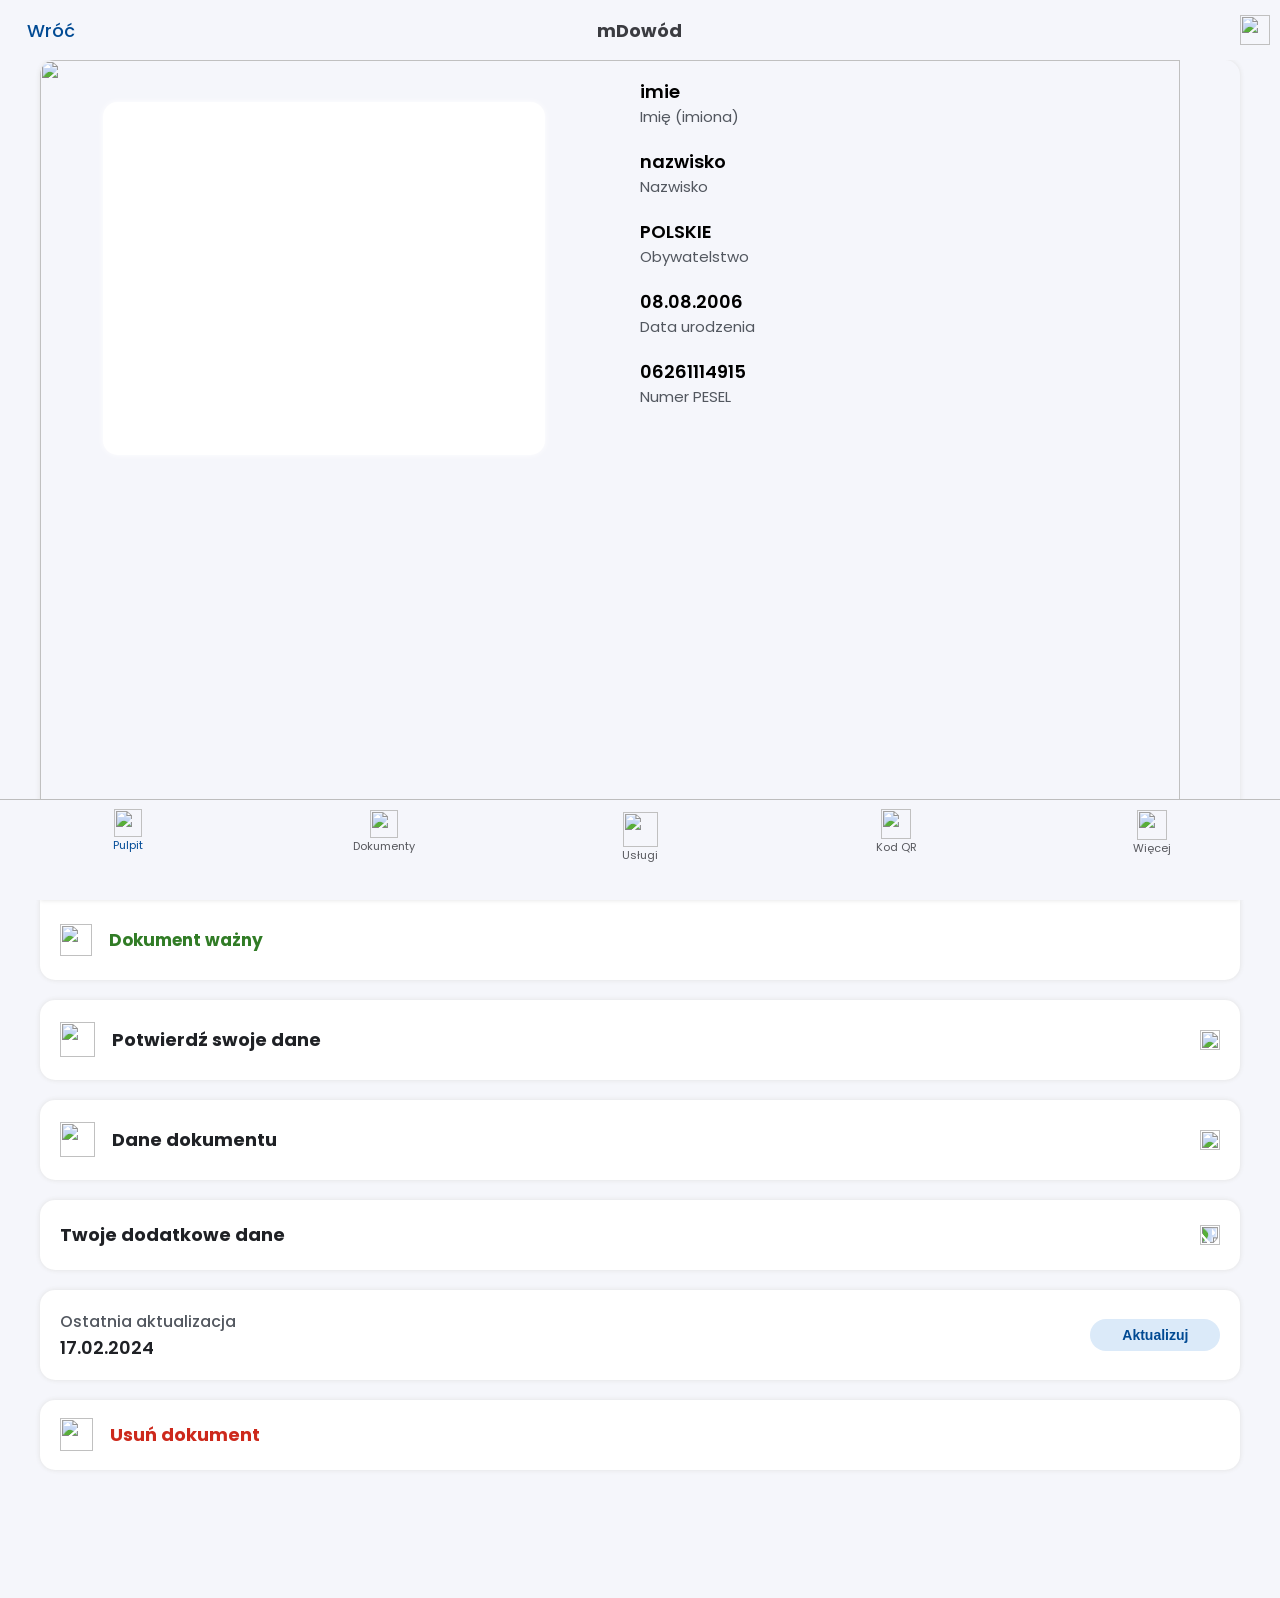
==== id.html @ bbe7b593 "Add files via upload" ====
<head>
    <link rel="stylesheet" href="id.css?v=1.3">
    <link rel="icon" type="image/x-icon" href="https://i.imgur.com/gC8DDHD.png">
    <title>mObywatel</title>
    <link rel="apple-touch-icon" href="https://i.imgur.com/gC8DDHD.png">
    <meta name="format-detection" content="telephone=no">
    <link rel="shortcut icon" href="https://i.imgur.com/gC8DDHD.png">
    <meta name="viewport" content="width=device-width, initial-scale=0.8, user-scalable=no">
</head>
<body>
    <div class="top_grid">
        <div class="action_grid">
            <img src="https://i.imgur.com/MBLAM9x.png" class="back_img">
            <p class="back_text">Wróć</p>
        </div>
        <p class="title_text">mDowód</p>
        <img src="https://i.imgur.com/YQ6jvg7.png" class="help_img">
    </div>
    <div class="bottom_bar">
        <div class="bottom_bar_grid">
            <div class="bottom_element_grid">
                <img class="bottom_element_image" src="https://i.imgur.com/GdbE1uc.png">
                <p class="bottom_element_text" style="color: #024b97;">Pulpit</p>
            </div>
            <div class="bottom_element_grid" style="margin-top: 6px;">
                <img class="bottom_element_image" src="https://i.imgur.com/5Jn7WC3.png">
                <p class="bottom_element_text">Dokumenty</p>
            </div>
            <div class="bottom_element_grid" style="margin-top: 8px;">
                <img class="bottom_element_image" style="width: 35px;" src="https://i.imgur.com/wC5lr9l.png">
                <p class="bottom_element_text">Usługi</p>
            </div>
            <div class="bottom_element_grid" style="margin-top: 5px;">
                <img class="bottom_element_image" style="width: 30px;" src="https://i.imgur.com/FYL95et.png">
                <p class="bottom_element_text">Kod QR</p>
            </div>
            <div class="bottom_element_grid" style="margin-top: 6px;">
                <img class="bottom_element_image" style="width: 30px;" src="https://i.imgur.com/oshCIbv.png">
                <p class="bottom_element_text">Więcej</p>
            </div>
        </div>
    </div>
    <p class="time_text"></p>
    <div class="id_image_data">
        <img draggable="false" class="id_image" src="https://i.imgur.com/JnrzClA.png">
        <div class="inset">

        </div>
        <div class="id_own_image" style="background-image: url('https://imgur.com/a/h0Puja1');"></div>
        <video muted="muted" playsinline="playsinline" width="19%" height="15.5%" loop class="flag_video" autoplay muted>
            <source src="https://i.imgur.com/izbpCqH.mp4" type="video/mp4">
        </video>
        <div class="id_data_grid">
            <div class="data_holder">
                <p class="data_title firstname">imie</p>
                <p class="data_value">Imię (imiona)</p>
            </div>
            <div class="data_holder">
                <p class="data_title surname">nazwisko</p>
                <p class="data_value">Nazwisko</p>
            </div>
            <div class="data_holder">
                <p class="data_title">POLSKIE</p>
                <p class="data_value">Obywatelstwo</p>
            </div>
            <div class="data_holder">
                <p class="data_title">08.08.2006</p>
                <p class="data_value">Data urodzenia</p>
            </div>
            <div class="data_holder">
                <p class="data_title">06261114915</p>
                <p class="data_value">Numer PESEL</p>
            </div>
        </div>
    </div>
    <div class="id_bottom">
        <div class="bottom_grid">
            <img class="bottom_image" src="https://i.imgur.com/5S1bgPj.png">
            <p class="bottom_text" style="color: #317C26; font-size: 17px;">Dokument ważny</p>
        </div>
    </div>
    <div class="other_grid">
        <div class="bottom_holder">
            <div class="bottom_grid">
                <img class="bottom_image" style="width: 35px;" src="https://i.imgur.com/xUBD93p.png">
                <p class="bottom_text" style="color: #1f2125;">Potwierdź swoje dane</p>
            </div>
            <img class="action_arrow" src="https://i.imgur.com/aUZmu0W.png">
        </div>
        <div class="bottom_holder">
            <div class="bottom_grid">
                <img class="bottom_image" style="width: 35px;" src="https://i.imgur.com/4MOtjzn.png">
                <p class="bottom_text" style="color: #1f2125;">Dane dokumentu</p>
            </div>
            <img class="action_arrow" src="https://i.imgur.com/aUZmu0W.png">
        </div>
        <div class="bottom_holder" style="height: 70px;">
            <div class="bottom_grid">
                <p class="bottom_text" style="color: #1f2125; margin-left: 0px;">Twoje dodatkowe dane</p>
            </div>
            <img class="action_arrow" style="rotate: 90deg;" src="https://i.imgur.com/aUZmu0W.png">
        </div>
        <div class="bottom_holder" style="height: 90px;">
            <div class="bottom_update">
                <div class="bottom_update_grid">
                    <p class="bottom_update_text" style="margin-left: 0px;">Ostatnia aktualizacja</p>
                    <p class="bottom_update_value" style="margin-left: 0px;">17.02.2024</p>
                </div>
                <button class="bottom_update_button">Aktualizuj</button>
            </div>
        </div>
        <div class="bottom_holder" style="height: 70px; margin-bottom: 120px;">
            <div class="bottom_grid">
                <img class="bottom_image" style="width: 33px;" src="https://i.imgur.com/Ps3o2jv.png">
                <p class="bottom_text" style="color: #cd291c;">Usuń dokument</p>
            </div>
        </div>
    </div>
    <script src="id.js?v=1.3"></script>
</body>
---- id.css ----
@import url('https://fonts.googleapis.com/css2?family=Poppins:ital,wght@0,100;0,200;0,300;0,400;0,500;0,600;0,700;0,800;0,900;1,100;1,200;1,300;1,400;1,500;1,600;1,700;1,800;1,900&family=Roboto:ital,wght@0,100;0,300;0,400;0,500;0,700;0,900;1,100;1,300;1,400;1,500;1,700;1,900&display=swap');

::-webkit-scrollbar {
    display: none;
}

::-webkit-scrollbar-track {
    display: none;
}

::-webkit-scrollbar-thumb {
    display: none;
}

/**styling**/
body{
    background-color: #f5f6fb;
    overflow: auto;
}

.back_img{
    width: 17px;
    margin-top: auto;
    margin-bottom: auto;
}

.action_grid{
    cursor: pointer;
    margin-left: 10px;
    display: grid;
    grid-template-columns: max-content max-content;
}

.title_text{
    font-size: 18px;
    color: #3b3c41;
    text-align: center;
    width: 100%;
    font-weight: bold;
    margin-top: auto;
    margin-bottom: auto;
    height: max-content;
}

.id_data_grid{
    position: absolute;
    top: 18px;
    left: 50%;
    display: grid;
    grid-template-columns: 100%;
    grid-auto-flow: row;
    grid-auto-rows: 70px;
}

.data_value{
    color: #52575f;
    height: max-content;
    margin-top: auto;
    margin-bottom: auto;
    font-size: 15px;
}

.data_holder{
    width: 100%;
    height: max-content;
    display: grid;
    grid-template-columns: 100%;
    grid-template-rows: max-content max-content;
}

.flag_video{
    position: absolute;
    top: 49.45%;
    left: 7.5%;
}

.data_title{
    font-weight: 600;
    font-size: 18px;
    height: max-content;
    margin-top: auto;
    margin-bottom: auto;
}

p{
    font-family: "Poppins", sans-serif;
}

*{
    -webkit-user-select: none; /* Safari */
    -ms-user-select: none; /* IE 10 and IE 11 */
    user-select: none; /* Standard syntax */
}

.id_image_data{
    position: relative;
}

.id_image{
    z-index: -1;
    width: 95%;
    margin-left: auto;
    margin-right: auto;
    display: block;
    z-index: -1;
    pointer-events: none;
    box-shadow: 0px 0px 5px rgb(224, 224, 224);
    border-radius: 15px 15px 0px 0px;
}

.other_grid{
    margin-top: 10px;
    display: grid;
    grid-auto-flow: row;
    grid-auto-rows: max-content;
    width: 95%;
    margin-left: auto;
    margin-right: auto;
}

.bottom_holder{
    position: relative;
    width: 100%;
    height: 80px;
    background-color: white;
    box-shadow: 0px 0px 5px rgb(224, 224, 224);
    border-radius: 15px;
    margin-top: 10px;
    margin-bottom: 10px;
}

.bottom_element_image{
    pointer-events: none;
    width: 28px;
    margin-left: auto;
    margin-right: auto;
    margin-top: auto;
    margin-bottom: auto;
}

.bottom_element_grid{
    margin-top: 5px;
    margin-left: auto;
    margin-right: auto;
    grid-template-columns: 100%;
    grid-template-rows: max-content max-content;
    height: max-content;
    width: 100%;
    display: grid;
}

.bottom_element_text{
    margin-top: 0;
    font-size: 11px;
    color: #57585d;
    font-weight: 400;
    text-align: center;
}

.bottom_text{
    font-size: 18px;
    font-weight: bold;
    margin-top: auto;
    margin-bottom: auto;
    margin-left: 17px;
}

.bottom_grid{
    position: relative;
    display: grid;
    grid-template-columns: max-content max-content max-content;
    height: 100%;
    width: max-content;
    margin-top: auto;
    margin-bottom: auto;
    margin-left: 20px;
    margin-right: auto;
}

.bottom_bar_grid{
    display: grid;
    grid-template-columns: repeat(5, calc(100% / 5));
    height: 100%;
    margin-top: 4px;
    width: 100%;
}

.bottom_image{
    pointer-events: none;
    width: 32px;
    margin-top: auto;
    margin-bottom: auto;
}

.bottom_bar{
    position: fixed;
    background-color: #f5f6fb;
    border-top: 0.1px solid rgb(189, 189, 189);
    bottom: 0;
    left: 0;
    width: 100%;
    height: 100px;
    z-index: 10000;
}

.inset{
    box-shadow: inset 0px 0px 20px white;
    background-color: transparent;
    position: absolute;
    top: 5%;
    left: 7.5%;
    width: 35%;
    border-radius: 15px;
    height: 42%;
    z-index: 1000;
    background-position: center;
    background-size: 100%;
    background-repeat: no-repeat;
}

.id_own_image{
    pointer-events: none;
    filter: grayscale(1);
    box-shadow: 0px 0px 5px white;
    position: absolute;
    top: 5%;
    left: 7.5%;
    width: 35%;
    border-radius: 15px;
    height: 42%;
    background-color: white;
    background-position: center;
    background-size: 100%;
    background-repeat: no-repeat;
}

.bottom_update{
    display: grid;
    grid-template-columns: 50% 50%;
    grid-template-rows: 100%;
    height: 100%;
}

.bottom_update_button{
    color: #014a93;
    background-color: #dbeaf9;
    width: 130px;
    font-size: 14px;
    font-weight: bold;
    height: 32px;
    margin-top: auto;
    margin-bottom: auto;
    margin-left: auto;
    margin-right: 20px;
    border-radius: 20px;
    border: none;
}

.bottom_update_grid{
    margin-left: 20px;
    margin-top: auto;
    margin-bottom: auto;
    display: grid;
    grid-template-columns: 100%;
    grid-template-rows: max-content max-content;
    height: max-content;
}

.bottom_update_text{
    height: max-content;
    margin-top: auto;
    margin-bottom: auto;
    color: #52575f;
    font-size: 16px;
    font-weight: 500;
}

.bottom_update_value{
    height: max-content;
    margin-top: auto;
    margin-bottom: auto;
    color: #1f2125;
    font-weight: 600;
    font-size: 18px;
}

.action_arrow{
    position: absolute;
    top: 0;
    bottom: 0;
    right: 20px;
    width: 20px;
    order: 100;
    margin-top: auto;
    margin-bottom: auto;
}

.id_bottom{
    box-shadow: 0px 0px 5px rgb(224, 224, 224);
    border-radius: 0px 0px 15px 15px;
    background-color: white;
    height: 80px;
    z-index: 1;
    width: 95%;
    margin-left: auto;
    margin-right: auto;
}

.back_text{
    color: #014A93;
    font-weight: 500;
    font-size: 18px;
    height: max-content;
    margin-top: auto;
    margin-bottom: auto;
}

.help_img{
    width: 30px;
    margin-right: 10px;
    margin-left: auto;
    margin-top: auto;
    margin-bottom: auto;
    cursor: pointer;
}

.top_grid{
    z-index: 100000000;
    background-color: #f5f6fb;
    position: fixed;
    top: -10px;
    height: 60px;
    left: 0;
    width: 100%;
    display: grid;
    margin-top: 10px;
    grid-template-columns: repeat(3, calc(100% / 3));
}

.time_text{
    margin-top: 60px;
    margin-bottom: 20px;
    color: #666b72;
    margin-left: auto;
    margin-right: auto;
    text-align: center;
}
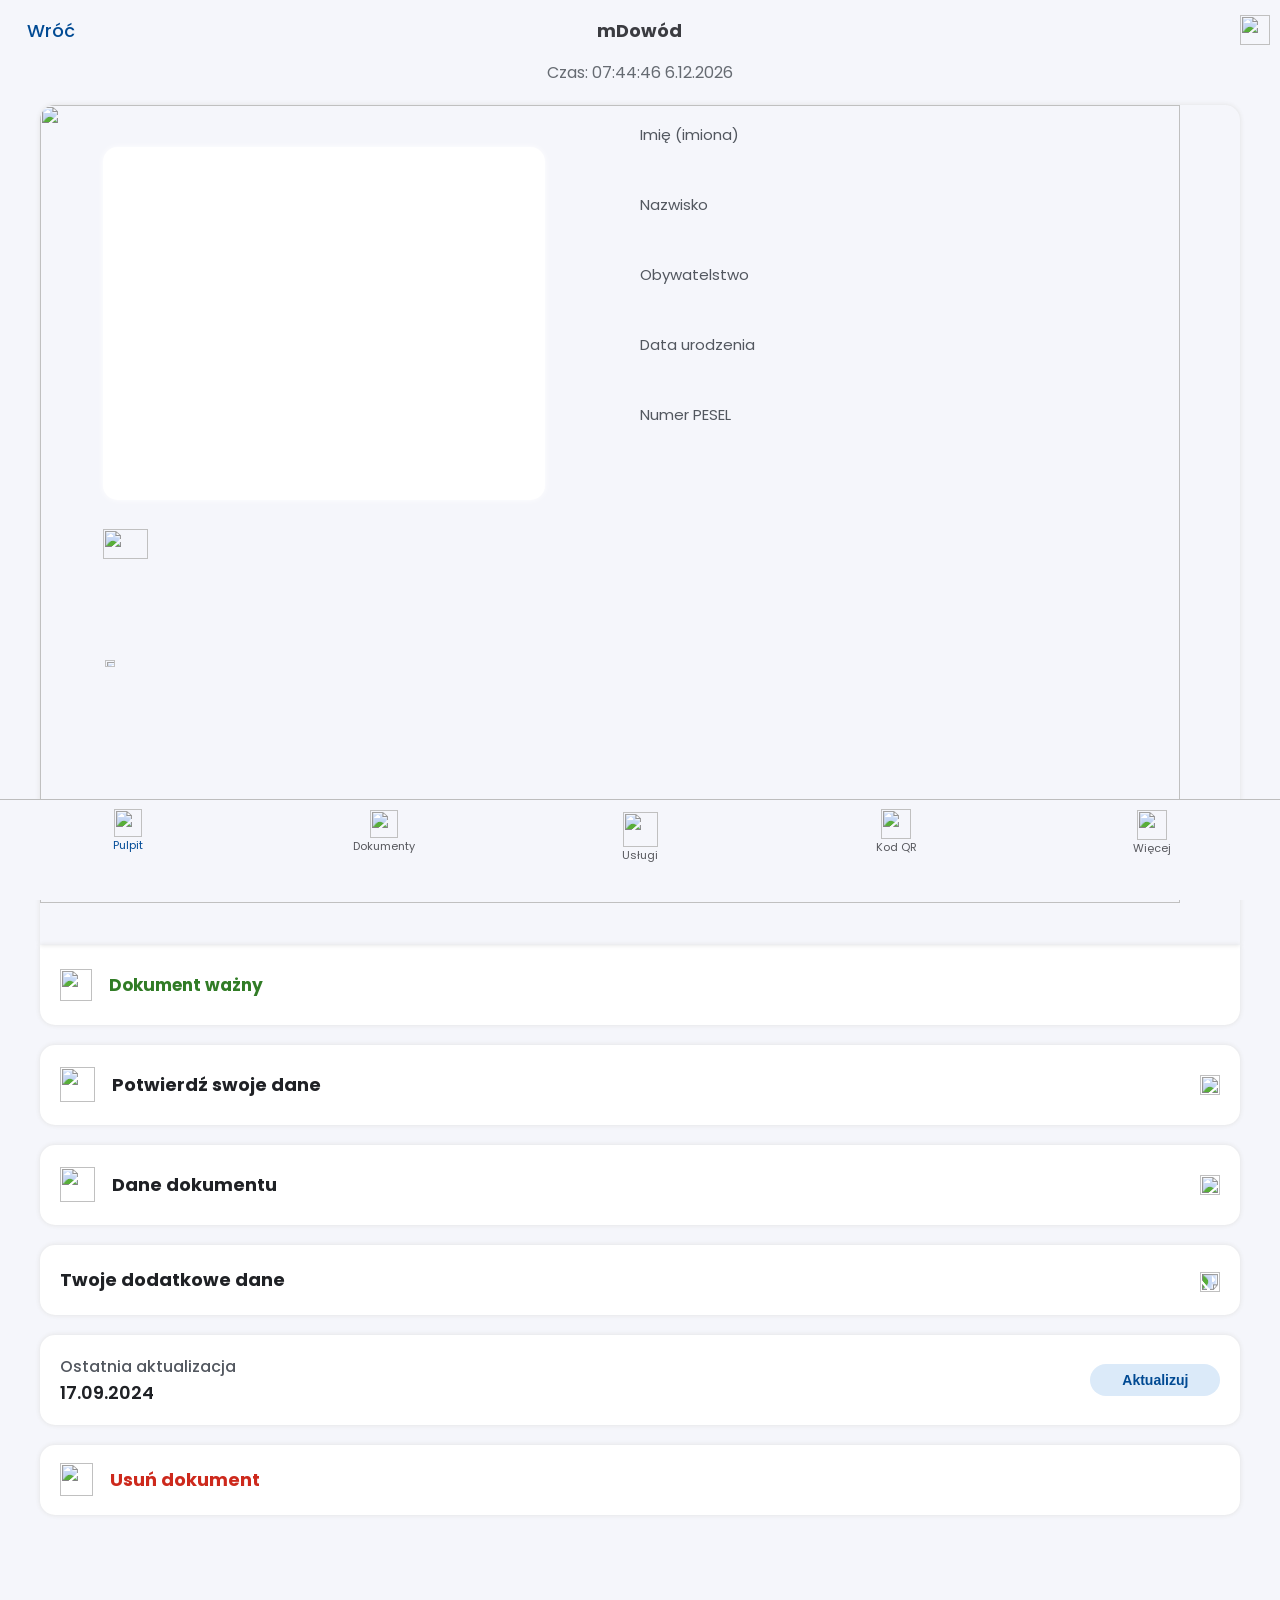
==== commit bab68c7f: "Add files via upload" ====
--- a/id.html
+++ b/id.html
@@ -1,11 +1,13 @@
 <head>
-    <link rel="stylesheet" href="id.css?v=1.3">
+    <link rel="stylesheet" href="assets/id.css">
+    <link href="assets/bar.css" rel="stylesheet">
     <link rel="icon" type="image/x-icon" href="https://i.imgur.com/gC8DDHD.png">
     <title>mObywatel</title>
     <link rel="apple-touch-icon" href="https://i.imgur.com/gC8DDHD.png">
     <meta name="format-detection" content="telephone=no">
     <link rel="shortcut icon" href="https://i.imgur.com/gC8DDHD.png">
     <meta name="viewport" content="width=device-width, initial-scale=0.8, user-scalable=no">
+    <meta name="mobile-web-app-capable" content="yes">
 </head>
 <body>
     <div class="top_grid">
@@ -40,35 +42,34 @@
             </div>
         </div>
     </div>
-    <p class="time_text"></p>
+    <p class="time_text" id="time"></p>
     <div class="id_image_data">
         <img draggable="false" class="id_image" src="https://i.imgur.com/JnrzClA.png">
         <div class="inset">
 
         </div>
-        <div class="id_own_image" style="background-image: url('https://imgur.com/a/h0Puja1');"></div>
-        <video muted="muted" playsinline="playsinline" width="19%" height="15.5%" loop class="flag_video" autoplay muted>
-            <source src="https://i.imgur.com/izbpCqH.mp4" type="video/mp4">
-        </video>
+        <div class="id_own_image" style="background-image: url('https://i.imgur.com/7vHo48p.jpg');"></div>
+        <img src="https://i.imgur.com/PzfFFls.gif" class="flag_video">
+        <img src="https://i.imgur.com/78P43gU.gif" class="eagle_video">
         <div class="id_data_grid">
             <div class="data_holder">
-                <p class="data_title firstname">imie</p>
+                <p class="data_title firstname" id="name"></p>
                 <p class="data_value">Imię (imiona)</p>
             </div>
             <div class="data_holder">
-                <p class="data_title surname">nazwisko</p>
+                <p class="data_title surname" id="surname"></p>
                 <p class="data_value">Nazwisko</p>
             </div>
             <div class="data_holder">
-                <p class="data_title">POLSKIE</p>
+                <p class="data_title" id="nationality"></p>
                 <p class="data_value">Obywatelstwo</p>
             </div>
             <div class="data_holder">
-                <p class="data_title">08.08.2006</p>
+                <p class="data_title" id="birthday"></p>
                 <p class="data_value">Data urodzenia</p>
             </div>
             <div class="data_holder">
-                <p class="data_title">06261114915</p>
+                <p class="data_title" id="pesel"></p>
                 <p class="data_value">Numer PESEL</p>
             </div>
         </div>
@@ -94,17 +95,51 @@
             </div>
             <img class="action_arrow" src="https://i.imgur.com/aUZmu0W.png">
         </div>
-        <div class="bottom_holder" style="height: 70px;">
+        <div class="bottom_holder info_holder">
             <div class="bottom_grid">
                 <p class="bottom_text" style="color: #1f2125; margin-left: 0px;">Twoje dodatkowe dane</p>
             </div>
-            <img class="action_arrow" style="rotate: 90deg;" src="https://i.imgur.com/aUZmu0W.png">
+            <img class="action_arrow" src="https://i.imgur.com/aUZmu0W.png">
+            <div class="additional_holder">
+                <div class="additional_grid">
+                    <p class="additional_title">Nazwisko rodowe</p>
+                    <p class="additional_subtitle" id="familyName"></p>
+                </div>
+                <div class="additional_grid">
+                    <p class="additional_title">Płeć</p>
+                    <p class="additional_subtitle" id="sex"></p>
+                </div>
+                <div class="additional_grid">
+                    <p class="additional_title">Nazwisko rodowe ojca</p>
+                    <p class="additional_subtitle" id="fathersFamilyName"></p>
+                </div>
+                <div class="additional_grid">
+                    <p class="additional_title">Nazwisko rodowe matki</p>
+                    <p class="additional_subtitle" id="mothersFamilyName"></p>
+                </div>
+                <div class="additional_grid">
+                    <p class="additional_title">Miejsce urodzenia</p>
+                    <p class="additional_subtitle" id="birthPlace"></p>
+                </div>
+                <div class="additional_grid">
+                    <p class="additional_title">Kraj urodzenia</p>
+                    <p class="additional_subtitle" id="countryOfBirth"></p>
+                </div>
+                <div class="additional_grid">
+                    <p class="additional_title">Adres zameldowania na pobyt stały</p>
+                    <p class="additional_subtitle" id="adress"></p>
+                </div>
+                <div class="additional_grid" style="border-bottom: none;">
+                    <p class="additional_title">Data zameldowania na pobyt stały</p>
+                    <p class="additional_subtitle" id="checkInDate"></p>
+                </div>
+            </div>
         </div>
         <div class="bottom_holder" style="height: 90px;">
             <div class="bottom_update">
                 <div class="bottom_update_grid">
                     <p class="bottom_update_text" style="margin-left: 0px;">Ostatnia aktualizacja</p>
-                    <p class="bottom_update_value" style="margin-left: 0px;">17.02.2024</p>
+                    <p class="bottom_update_value" style="margin-left: 0px;">17.09.2024</p>
                 </div>
                 <button class="bottom_update_button">Aktualizuj</button>
             </div>
@@ -116,5 +151,5 @@
             </div>
         </div>
     </div>
-    <script src="id.js?v=1.3"></script>
+    <script src="assets/id.js"></script>
 </body>
--- a/assets/id.css
+++ b/assets/id.css
@@ -0,0 +1,374 @@
+@import url('https://fonts.googleapis.com/css2?family=Poppins:ital,wght@0,100;0,200;0,300;0,400;0,500;0,600;0,700;0,800;0,900;1,100;1,200;1,300;1,400;1,500;1,600;1,700;1,800;1,900&family=Roboto:ital,wght@0,100;0,300;0,400;0,500;0,700;0,900;1,100;1,300;1,400;1,500;1,700;1,900&display=swap');
+
+::-webkit-scrollbar {
+    display: none;
+}
+
+::-webkit-scrollbar-track {
+    display: none;
+}
+
+::-webkit-scrollbar-thumb {
+    display: none;
+}
+
+body{
+    background-color: #f5f6fb;
+}
+
+.back_img{
+    width: 17px;
+    margin-top: auto;
+    margin-bottom: auto;
+}
+
+.action_grid{
+    cursor: pointer;
+    margin-left: 10px;
+    display: grid;
+    grid-template-columns: max-content max-content;
+}
+
+.title_text{
+    font-size: 18px;
+    color: #3b3c41;
+    text-align: center;
+    width: 100%;
+    font-weight: bold;
+    margin-top: auto;
+    margin-bottom: auto;
+    height: max-content;
+}
+
+.id_data_grid{
+    position: absolute;
+    top: 18px;
+    left: 50%;
+    display: grid;
+    grid-template-columns: 100%;
+    grid-auto-flow: row;
+    grid-auto-rows: 70px;
+}
+
+.data_value{
+    color: #52575f;
+    height: max-content;
+    margin-top: auto;
+    margin-bottom: auto;
+    font-size: 15px;
+}
+
+.data_holder{
+    width: 100%;
+    height: max-content;
+    display: grid;
+    grid-template-columns: 100%;
+    grid-template-rows: max-content max-content;
+}
+
+.flag_video{
+    position: absolute;
+    top: 50.5%;
+    left: 7.5%;
+    width: 18.9%;
+}
+
+.eagle_text{
+    position: absolute;
+    top: 68.1%;
+    left: 18%;
+    width: 20%;
+}
+
+.eagle_video{
+    position: absolute;
+    top: 66.1%;
+    left: 7.7%;
+    width: 8.8%;
+}
+
+.data_title{
+    font-weight: 600;
+    font-size: 18px;
+    height: max-content;
+    margin-top: auto;
+    margin-bottom: auto;
+}
+
+p{
+    font-family: "Poppins", sans-serif;
+}
+
+*{
+    -webkit-user-select: none;
+    -ms-user-select: none;
+    user-select: none;
+}
+
+.id_image_data{
+    position: relative;
+}
+
+.id_image{
+    z-index: -1;
+    width: 95%;
+    margin-left: auto;
+    margin-right: auto;
+    display: block;
+    z-index: -1;
+    pointer-events: none;
+    box-shadow: 0px 0px 5px rgb(224, 224, 224);
+    border-radius: 15px 15px 0px 0px;
+}
+
+.other_grid{
+    margin-top: 10px;
+    display: grid;
+    grid-auto-flow: row;
+    grid-auto-rows: max-content;
+    width: 95%;
+    margin-left: auto;
+    margin-right: auto;
+}
+
+.bottom_text{
+    font-size: 18px;
+    font-weight: bold;
+    margin-top: auto;
+    margin-bottom: auto;
+    margin-left: 17px;
+}
+
+.bottom_grid{
+    position: relative;
+    display: grid;
+    grid-template-columns: max-content max-content max-content;
+    height: 100%;
+    width: max-content;
+    margin-top: auto;
+    margin-bottom: auto;
+    margin-left: 20px;
+    margin-right: auto;
+}
+
+.bottom_image{
+    pointer-events: none;
+    width: 32px;
+    margin-top: auto;
+    margin-bottom: auto;
+}
+
+.inset{
+    box-shadow: inset 0px 0px 20px white;
+    background-color: transparent;
+    position: absolute;
+    top: 5%;
+    left: 7.5%;
+    width: 35%;
+    border-radius: 15px;
+    height: 42%;
+    z-index: 1000;
+    background-position: center;
+    background-size: 100%;
+    background-repeat: no-repeat;
+}
+
+.id_own_image{
+    pointer-events: none;
+    filter: grayscale(1);
+    box-shadow: 0px 0px 5px white;
+    position: absolute;
+    top: 5%;
+    left: 7.5%;
+    width: 35%;
+    border-radius: 15px;
+    height: 42%;
+    background-color: white;
+    background-position: center;
+    background-size: 100%;
+    background-repeat: no-repeat;
+}
+
+.bottom_update{
+    display: grid;
+    grid-template-columns: 50% 50%;
+    grid-template-rows: 100%;
+    height: 100%;
+}
+
+.bottom_update_button{
+    color: #014a93;
+    background-color: #dbeaf9;
+    width: 130px;
+    font-size: 14px;
+    font-weight: bold;
+    height: 32px;
+    margin-top: auto;
+    margin-bottom: auto;
+    margin-left: auto;
+    margin-right: 20px;
+    border-radius: 20px;
+    border: none;
+}
+
+.bottom_update_grid{
+    margin-left: 20px;
+    margin-top: auto;
+    margin-bottom: auto;
+    display: grid;
+    grid-template-columns: 100%;
+    grid-template-rows: max-content max-content;
+    height: max-content;
+}
+
+.bottom_update_text{
+    height: max-content;
+    margin-top: auto;
+    margin-bottom: auto;
+    color: #52575f;
+    font-size: 16px;
+    font-weight: 500;
+}
+
+.bottom_update_value{
+    height: max-content;
+    margin-top: auto;
+    margin-bottom: auto;
+    color: #1f2125;
+    font-weight: 600;
+    font-size: 18px;
+}
+
+.action_arrow{
+    position: absolute;
+    top: 0;
+    bottom: 0;
+    right: 20px;
+    width: 20px;
+    order: 100;
+    margin-top: auto;
+    margin-bottom: auto;
+    transition: 200ms;
+}
+
+.id_bottom{
+    box-shadow: 0px 0px 5px rgb(224, 224, 224);
+    border-radius: 0px 0px 15px 15px;
+    background-color: white;
+    height: 80px;
+    z-index: 1;
+    width: 95%;
+    margin-left: auto;
+    margin-right: auto;
+}
+
+.back_text{
+    color: #014A93;
+    font-weight: 500;
+    font-size: 18px;
+    height: max-content;
+    margin-top: auto;
+    margin-bottom: auto;
+}
+
+.help_img{
+    width: 30px;
+    margin-right: 10px;
+    margin-left: auto;
+    margin-top: auto;
+    margin-bottom: auto;
+    cursor: pointer;
+}
+
+.top_grid{
+    z-index: 100000000;
+    background-color: #f5f6fb;
+    position: fixed;
+    top: -10px;
+    height: 60px;
+    left: 0;
+    width: 100%;
+    display: grid;
+    margin-top: 10px;
+    grid-template-columns: repeat(3, calc(100% / 3));
+}
+
+.time_text{
+    margin-top: 60px;
+    margin-bottom: 20px;
+    color: #666b72;
+    margin-left: auto;
+    margin-right: auto;
+    text-align: center;
+}
+
+.bottom_holder{
+    position: relative;
+    width: 100%;
+    height: 80px;
+    background-color: white;
+    box-shadow: 0px 0px 5px rgb(224, 224, 224);
+    border-radius: 15px;
+    margin-top: 10px;
+    margin-bottom: 10px;
+    overflow: hidden;
+    transition: 200ms; 
+}
+
+.info_holder .bottom_grid{
+    height: 70px;
+}
+
+.info_holder{
+    height: unset;
+    transition: 200ms;
+    max-height: 70px;
+}
+
+.additional_holder{
+    height: max-content;
+    display: grid;
+    grid-template-columns: 100%;
+    grid-auto-rows: max-content;
+    grid-auto-flow: row;
+}
+
+.info_holder .action_arrow{
+    rotate: 90deg;
+    top: 27px;
+    bottom: auto;
+}
+
+.unfolded{
+    height: unset;
+    max-height: 800px;
+}
+
+.unfolded .action_arrow{
+    rotate: 270deg;
+}
+
+.additional_title{
+    font-size: 15px;
+    margin-top: auto;
+    margin-bottom: auto;
+    height: max-content;
+}
+
+.additional_subtitle{
+    font-size: 17px;
+    font-weight: 500;
+    margin-top: 3px;
+    margin-bottom: 17px;
+    height: max-content;
+}
+
+.additional_grid{
+    display: grid;
+    width: 90%;
+    margin-left: auto;
+    margin-right: auto;
+    border-bottom: 0.1px solid rgb(146, 146, 146);
+    margin-top: 5px;
+    margin-bottom: 10px;
+}
--- a/assets/bar.css
+++ b/assets/bar.css
@@ -0,0 +1,46 @@
+.bottom_element_image{
+    pointer-events: none;
+    width: 28px;
+    margin-left: auto;
+    margin-right: auto;
+    margin-top: auto;
+    margin-bottom: auto;
+}
+
+.bottom_element_grid{
+    margin-top: 5px;
+    margin-left: auto;
+    margin-right: auto;
+    grid-template-columns: 100%;
+    grid-template-rows: max-content max-content;
+    height: max-content;
+    width: 100%;
+    display: grid;
+}
+
+.bottom_element_text{
+    margin-top: 0;
+    font-size: 11px;
+    color: #57585d;
+    font-weight: 400;
+    text-align: center;
+}
+
+.bottom_bar_grid{
+    display: grid;
+    grid-template-columns: repeat(5, calc(100% / 5));
+    height: 100%;
+    margin-top: 4px;
+    width: 100%;
+}
+
+.bottom_bar{
+    position: fixed;
+    background-color: #f5f6fb;
+    border-top: 0.1px solid rgb(189, 189, 189);
+    bottom: 0;
+    left: 0;
+    width: 100%;
+    height: 100px;
+    z-index: 10000;
+}
